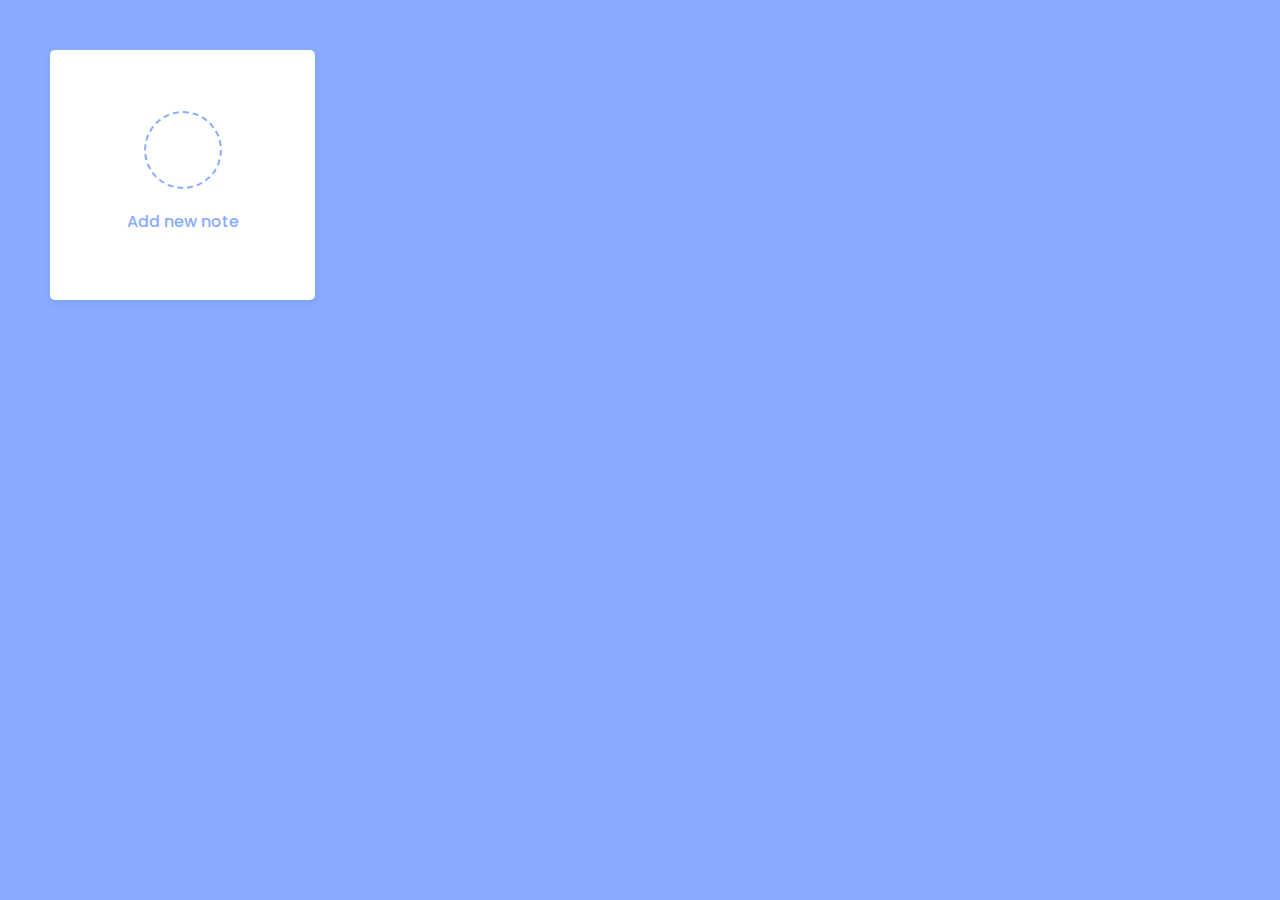
==== index.html @ 2aaf4b33 "updates" ====
<!DOCTYPE html>
<html lang="en" dir="ltr">

<head>
  <meta charset="utf-8">
  <title>Notepad App</title>
  <link rel="stylesheet" href="style.css">
  <meta name="viewport" content="width=device-width, initial-scale=1.0">
  <link rel="stylesheet" href="styling.css">
</head>

<body>
  <div class="popup-box">
    <div class="popup">
      <div class="content">
        <header>
          <p></p>
          <i class="uil uil-times"></i>
        </header>
        <form action="#">
          <div class="row title">
            <label>Title</label>
            <input type="text" spellcheck="false">
          </div>
          <div class="row description">
            <label>Description</label>
            <textarea spellcheck="false"></textarea>
          </div>
          <button></button>
        </form>
      </div>
    </div>
  </div>
  <div class="wrapper">
    <li class="add-box">
      <div class="icon"><i class="uil uil-plus"></i></div>
      <p>Add new note</p>
    </li>
  </div>

  <script src="script.js"></script>

</body>

</html>
---- styling.css ----
/* Import Google Font - Poppins */
@import url('https://fonts.googleapis.com/css2?family=Poppins:wght@400;500;600;700&display=swap');

* {
  margin: 0;
  padding: 0;
  box-sizing: border-box;
  font-family: 'Poppins', sans-serif;
}

body {
  background: #88ABFF;
}

::selection {
  color: #fff;
  background: #618cf8;
}

.wrapper {
  margin: 50px;
  display: grid;
  gap: 25px;
  grid-template-columns: repeat(auto-fill, 265px);
}

.wrapper li {
  height: 250px;
  list-style: none;
  border-radius: 5px;
  padding: 15px 20px 20px;
  background: #fff;
  box-shadow: 0 4px 8px rgba(0, 0, 0, 0.05);
}

.add-box,
.icon,
.bottom-content,
.popup,
header,
.settings .menu li {
  display: flex;
  align-items: center;
  justify-content: space-between;
}

.add-box {
  cursor: pointer;
  flex-direction: column;
  justify-content: center;
}

.add-box .icon {
  height: 78px;
  width: 78px;
  color: #88ABFF;
  font-size: 40px;
  border-radius: 50%;
  justify-content: center;
  border: 2px dashed #88ABFF;
}

.add-box p {
  color: #88ABFF;
  font-weight: 500;
  margin-top: 20px;
}

.note {
  display: flex;
  flex-direction: column;
  justify-content: space-between;
}

.note .details {
  max-height: 165px;
  overflow-y: auto;
}

.note .details::-webkit-scrollbar,
.popup textarea::-webkit-scrollbar {
  width: 0;
}

.note .details:hover::-webkit-scrollbar,
.popup textarea:hover::-webkit-scrollbar {
  width: 5px;
}

.note .details:hover::-webkit-scrollbar-track,
.popup textarea:hover::-webkit-scrollbar-track {
  background: #f1f1f1;
  border-radius: 25px;
}

.note .details:hover::-webkit-scrollbar-thumb,
.popup textarea:hover::-webkit-scrollbar-thumb {
  background: #e6e6e6;
  border-radius: 25px;
}

.note p {
  font-size: 22px;
  font-weight: 500;
}

.note span {
  display: block;
  color: #575757;
  font-size: 16px;
  margin-top: 5px;
}

.note .bottom-content {
  padding-top: 10px;
  border-top: 1px solid #ccc;
}

.bottom-content span {
  color: #6D6D6D;
  font-size: 14px;
}

.bottom-content .settings {
  position: relative;
}

.bottom-content .settings i {
  color: #6D6D6D;
  cursor: pointer;
  font-size: 15px;
}

.settings .menu {
  z-index: 1;
  bottom: 0;
  right: -5px;
  padding: 5px 0;
  background: #fff;
  position: absolute;
  border-radius: 4px;
  transform: scale(0);
  transform-origin: bottom right;
  box-shadow: 0 0 6px rgba(0, 0, 0, 0.15);
  transition: transform 0.2s ease;
}

.settings.show .menu {
  transform: scale(1);
}

.settings .menu li {
  height: 25px;
  font-size: 16px;
  margin-bottom: 2px;
  padding: 17px 15px;
  cursor: pointer;
  box-shadow: none;
  border-radius: 0;
  justify-content: flex-start;
}

.menu li:last-child {
  margin-bottom: 0;
}

.menu li:hover {
  background: #f5f5f5;
}

.menu li i {
  padding-right: 8px;
}

.popup-box {
  position: fixed;
  top: 0;
  left: 0;
  z-index: 2;
  height: 100%;
  width: 100%;
  background: rgba(0, 0, 0, 0.4);
}

.popup-box .popup {
  position: absolute;
  top: 50%;
  left: 50%;
  z-index: 3;
  width: 100%;
  max-width: 400px;
  justify-content: center;
  transform: translate(-50%, -50%) scale(0.95);
}

.popup-box,
.popup {
  opacity: 0;
  pointer-events: none;
  transition: all 0.25s ease;
}

.popup-box.show,
.popup-box.show .popup {
  opacity: 1;
  pointer-events: auto;
}

.popup-box.show .popup {
  transform: translate(-50%, -50%) scale(1);
}

.popup .content {
  border-radius: 5px;
  background: #fff;
  width: calc(100% - 15px);
  box-shadow: 0 0 15px rgba(0, 0, 0, 0.1);
}

.content header {
  padding: 15px 25px;
  border-bottom: 1px solid #ccc;
}

.content header p {
  font-size: 20px;
  font-weight: 500;
}

.content header i {
  color: #8b8989;
  cursor: pointer;
  font-size: 23px;
}

.content form {
  margin: 15px 25px 35px;
}

.content form .row {
  margin-bottom: 20px;
}

form .row label {
  font-size: 18px;
  display: block;
  margin-bottom: 6px;
}

form :where(input, textarea) {
  height: 50px;
  width: 100%;
  outline: none;
  font-size: 17px;
  padding: 0 15px;
  border-radius: 4px;
  border: 1px solid #999;
}

form :where(input, textarea):focus {
  box-shadow: 0 2px 4px rgba(0, 0, 0, 0.11);
}

form .row textarea {
  height: 150px;
  resize: none;
  padding: 8px 15px;
}

form button {
  width: 100%;
  height: 50px;
  color: #fff;
  outline: none;
  border: none;
  cursor: pointer;
  font-size: 17px;
  border-radius: 4px;
  background: #6A93F8;
}

@media (max-width: 660px) {
  .wrapper {
    margin: 15px;
    gap: 15px;
    grid-template-columns: repeat(auto-fill, 100%);
  }

  .popup-box .popup {
    max-width: calc(100% - 15px);
  }

  .bottom-content .settings i {
    font-size: 17px;
  }
}
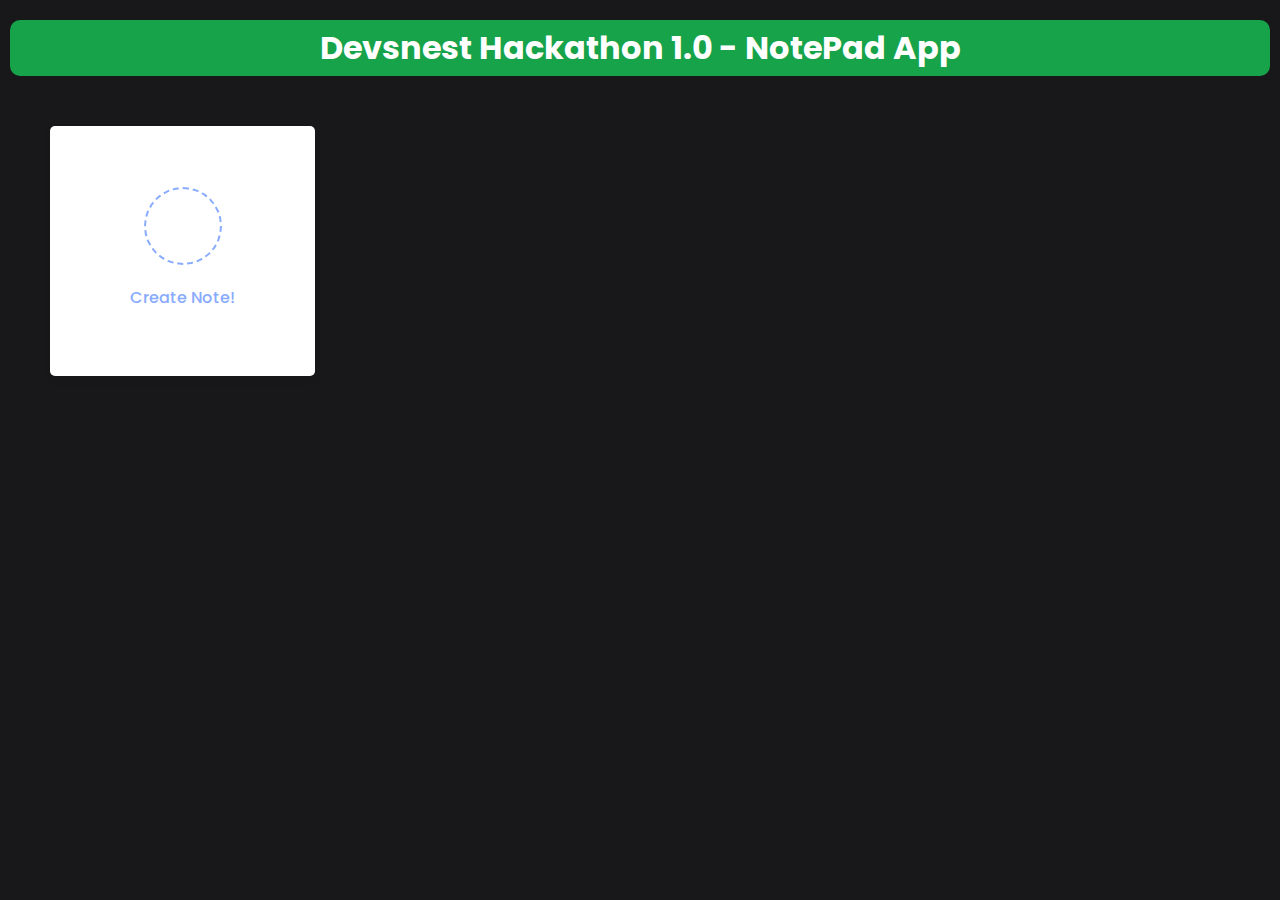
==== commit 0e0c73d6: "ui" ====
--- a/index.html
+++ b/index.html
@@ -10,6 +10,11 @@
 </head>
 
 <body>
+  <h1
+    style="padding: 4px 4px; margin: 20px 10px; color: white; background-color: #16a34a; border-radius: 10px; text-align: center;">
+    Devsnest Hackathon 1.0 -
+    NotePad App
+  </h1>
   <div class="popup-box">
     <div class="popup">
       <div class="content">
@@ -34,7 +39,7 @@
   <div class="wrapper">
     <li class="add-box">
       <div class="icon"><i class="uil uil-plus"></i></div>
-      <p>Add new note</p>
+      <p>Create Note!</p>
     </li>
   </div>
 
--- a/styling.css
+++ b/styling.css
@@ -9,11 +9,11 @@
 }
 
 body {
-  background: #88ABFF;
+  background: #18181b;
 }
 
 ::selection {
-  color: #fff;
+  color: #5050b1;
   background: #618cf8;
 }
 
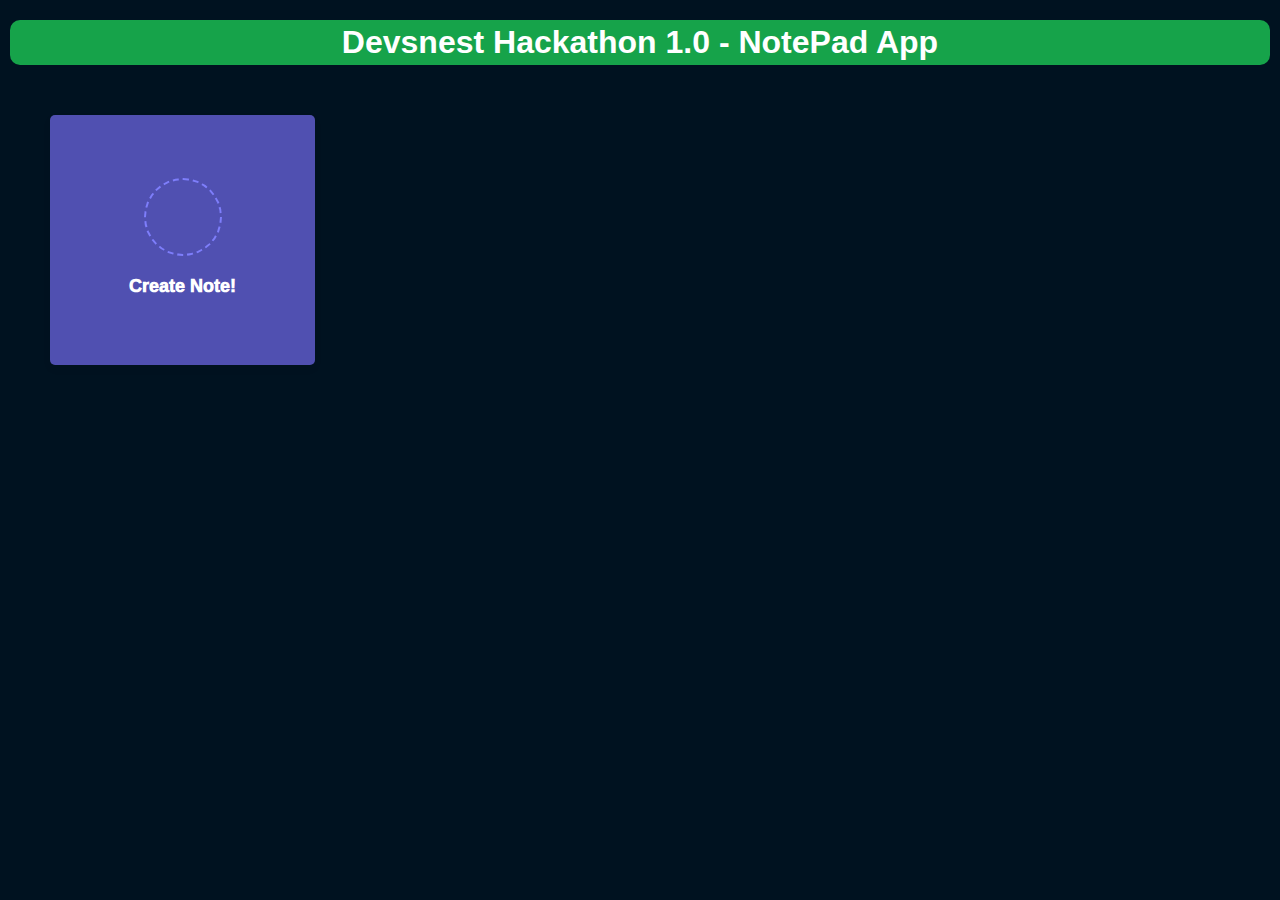
==== commit c13e673f: "added buttons" ====
--- a/index.html
+++ b/index.html
@@ -20,7 +20,7 @@
       <div class="content">
         <header>
           <p></p>
-          <i class="uil uil-times"></i>
+          <i class="uil cross"></i>
         </header>
         <form action="#">
           <div class="row title">
--- a/styling.css
+++ b/styling.css
@@ -1,4 +1,15 @@
-/* Import Google Font - Poppins */
+.setting:before {
+  content: '...';
+  font-size: larger;
+  font-style: normal;
+  color: white;
+}
+
+.cross:before {
+  content: 'X';
+  font-style: normal;
+}
+
 @import url('https://fonts.googleapis.com/css2?family=Poppins:wght@400;500;600;700&display=swap');
 
 * {
@@ -9,11 +20,11 @@
 }
 
 body {
-  background: #18181b;
+  background: #001220;
 }
 
 ::selection {
-  color: #5050b1;
+  color: #fff;
   background: #618cf8;
 }
 
@@ -29,7 +40,7 @@
   list-style: none;
   border-radius: 5px;
   padding: 15px 20px 20px;
-  background: #fff;
+  background: #5050b1;
   box-shadow: 0 4px 8px rgba(0, 0, 0, 0.05);
 }
 
@@ -53,17 +64,22 @@
 .add-box .icon {
   height: 78px;
   width: 78px;
-  color: #88ABFF;
+  color: #7e7efb;
   font-size: 40px;
   border-radius: 50%;
   justify-content: center;
-  border: 2px dashed #88ABFF;
+  border: 2px dashed #7e7efb;
 }
 
 .add-box p {
-  color: #88ABFF;
-  font-weight: 500;
+  color: white;
+  font-size: large;
+  font-weight: 1000;
   margin-top: 20px;
+}
+
+.add-box p:hover {
+  font-size: larger;
 }
 
 .note {
@@ -100,13 +116,14 @@
 }
 
 .note p {
+  color: white;
   font-size: 22px;
   font-weight: 500;
 }
 
 .note span {
   display: block;
-  color: #575757;
+  color: wheat;
   font-size: 16px;
   margin-top: 5px;
 }
@@ -117,7 +134,7 @@
 }
 
 .bottom-content span {
-  color: #6D6D6D;
+  color: #96969e;
   font-size: 14px;
 }
 
@@ -212,7 +229,7 @@
 
 .popup .content {
   border-radius: 5px;
-  background: #fff;
+  background: #141d25;
   width: calc(100% - 15px);
   box-shadow: 0 0 15px rgba(0, 0, 0, 0.1);
 }
@@ -223,6 +240,7 @@
 }
 
 .content header p {
+  color: white;
   font-size: 20px;
   font-weight: 500;
 }
@@ -242,6 +260,7 @@
 }
 
 form .row label {
+  color: white;
   font-size: 18px;
   display: block;
   margin-bottom: 6px;
@@ -270,13 +289,17 @@
 form button {
   width: 100%;
   height: 50px;
-  color: #fff;
+  color: white;
   outline: none;
   border: none;
   cursor: pointer;
   font-size: 17px;
   border-radius: 4px;
-  background: #6A93F8;
+  background: #4f46e5;
+}
+
+form button:hover {
+  background: #16a34a;
 }
 
 @media (max-width: 660px) {
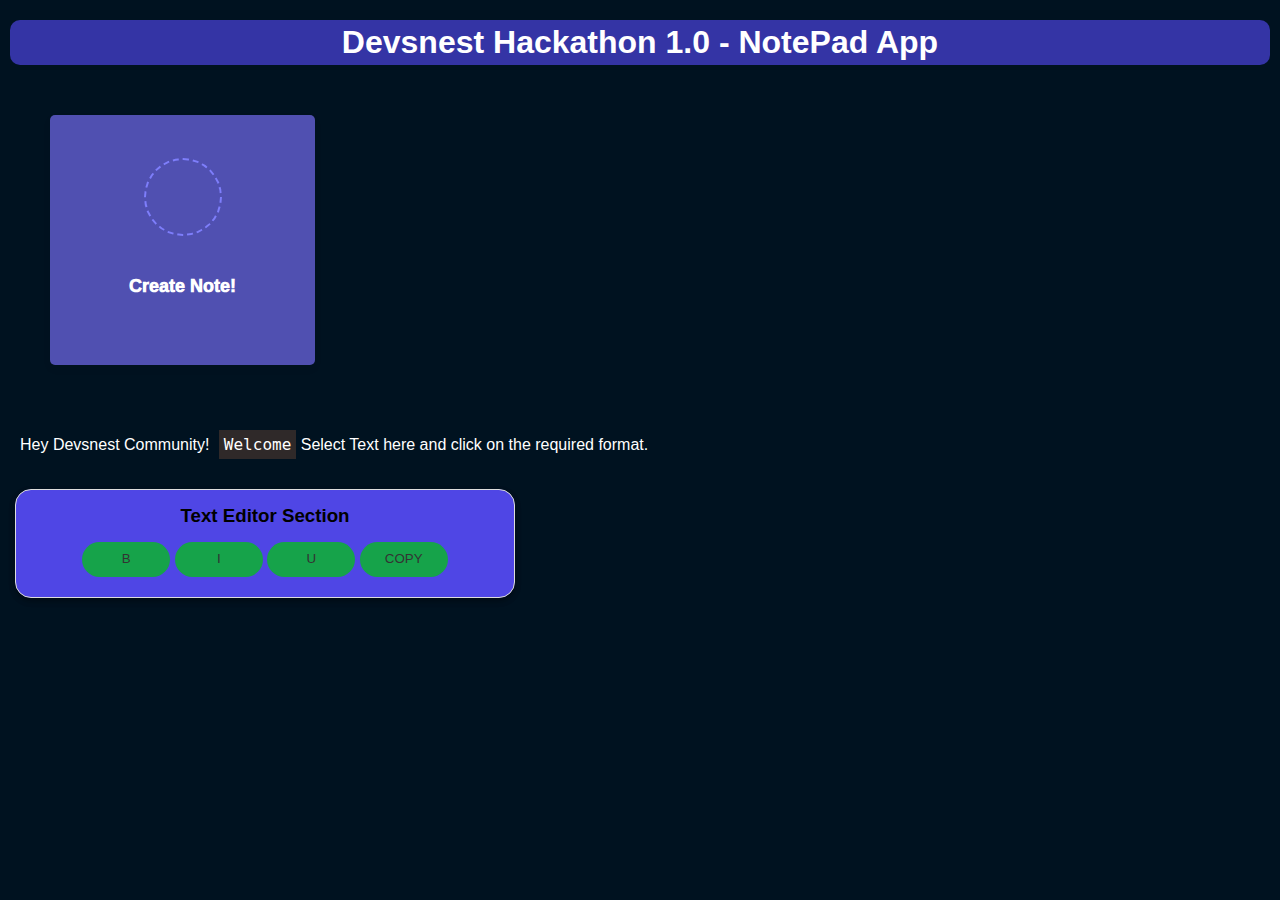
==== commit d1c45337: "changes" ====
--- a/index.html
+++ b/index.html
@@ -2,18 +2,24 @@
 <html lang="en" dir="ltr">
 
 <head>
-  <meta charset="utf-8">
+  <meta charset="utf-8" />
   <title>Notepad App</title>
-  <link rel="stylesheet" href="style.css">
-  <meta name="viewport" content="width=device-width, initial-scale=1.0">
-  <link rel="stylesheet" href="styling.css">
+  <meta name="viewport" content="width=device-width, initial-scale=1.0" />
+  <link rel="stylesheet" href="styles.css" />
 </head>
 
 <body>
-  <h1
-    style="padding: 4px 4px; margin: 20px 10px; color: white; background-color: #16a34a; border-radius: 10px; text-align: center;">
-    Devsnest Hackathon 1.0 -
-    NotePad App
+  <h1 style="
+        padding: 4px 4px;
+        margin: 20px 10px;
+        color: white;
+        /* display: inline-block; */
+
+        background-color: #3434a5;
+        border-radius: 10px;
+        text-align: center;
+      ">
+    Devsnest Hackathon 1.0 - NotePad App
   </h1>
   <div class="popup-box">
     <div class="popup">
@@ -21,11 +27,14 @@
         <header>
           <p></p>
           <i class="uil cross"></i>
+          <i class="uil bold"></i>
+          <i class="uil italic"></i>
+          <i class="uil copy"></i>
         </header>
         <form action="#">
           <div class="row title">
             <label>Title</label>
-            <input type="text" spellcheck="false">
+            <input type="text" spellcheck="false" />
           </div>
           <div class="row description">
             <label>Description</label>
@@ -43,8 +52,28 @@
     </li>
   </div>
 
+  <div class='editor'>
+    <p>
+      Hey Devsnest Community! <code>Welcome</code> Select Text here and click on the required format.
+    </p>
+  </div>
+
+  <div class='options'>
+    <h3 style="padding: 15px; text-align: center;">Text Editor Section</h3>
+    <button onmousedown="event.preventDefault();" onclick="command('bold');">B</button>
+    <button onmousedown="event.preventDefault();" onclick="command('italic');">i</button>
+    <button onmousedown="event.preventDefault();" onclick="command('underline');">U</button>
+    <!-- <button onmousedown="event.preventDefault();" onclick="command('superscript');">Superscript</button> -->
+    <!-- <button onmousedown="event.preventDefault();" onclick="command('cut');">cut</button> -->
+    <button onmousedown="event.preventDefault();" onclick="command('copy');">Copy</button>
+    <!-- <button onmousedown="event.preventDefault();" onclick="command('increaseFontSize');">Font Size Up</button>
+      <button onmousedown="event.preventDefault();" onclick="command('decreaseFontSize');">Font Size Down</button> -->
+  </div>
+
+
+
+
   <script src="script.js"></script>
-
 </body>
 
 </html>--- a/styles.css
+++ b/styles.css
@@ -0,0 +1,406 @@
+.setting:before {
+  content: "...";
+  font-size: larger;
+  font-style: normal;
+  color: white;
+}
+
+
+.options {
+  margin: 15px;
+  border-radius: 16px;
+  background: #4f46e5;
+  box-shadow: 0 3px 6px rgba(0, 0, 0, 0.16), 0 3px 6px rgba(0, 0, 0, 0.23);
+  width: 500px;
+  text-align: center;
+}
+
+b {
+  font-weight: bold;
+}
+
+.editor {
+  outline: none;
+}
+
+big {
+  font-size: 18px;
+  font-weight: bold;
+}
+
+small {
+  font-size: 14px;
+}
+
+code {
+  background: rgb(47, 41, 41);
+  margin-left: 5px;
+  padding: 5px;
+  font-family: 'Inconsolata', monospace;
+}
+
+p,
+pre {
+  padding: 20px;
+  color: white;
+  display: inline-block;
+}
+
+.options {
+  border: 1px solid #ddd;
+  padding: 0 20px 20px;
+}
+
+button {
+  color: #fff;
+  min-width: 88px;
+  padding: 10px 14px;
+  outline: 0;
+  outline-offset: 0;
+  border: 0;
+  border-radius: 22px;
+  transition: all 0.15s ease-in-out;
+  line-height: 1.1;
+  text-transform: uppercase;
+  color: #333;
+  background-color: #16a34a;
+  border-color: #ccc;
+  text-align: center;
+  white-space: nowrap;
+  vertical-align: middle;
+  cursor: pointer;
+  user-select: none;
+
+  /* &:hover{
+    color: #141414;
+    background-color: #e5e5e5;
+  } */
+}
+
+.cross:before {
+  content: "X";
+  font-style: normal;
+}
+
+.bold:before {
+  content: "B";
+  font-style: normal;
+}
+
+.italic:before {
+  content: "i";
+  font-style: normal;
+}
+
+.copy:before {
+  content: "C";
+  font-style: normal;
+}
+
+@import url("https://fonts.googleapis.com/css2?family=Poppins:wght@400;500;600;700&display=swap");
+
+* {
+  margin: 0;
+  padding: 0;
+  box-sizing: border-box;
+  font-family: "Poppins", sans-serif;
+}
+
+body {
+  background: #001220;
+}
+
+::selection {
+  color: #fff;
+  background: #618cf8;
+}
+
+.wrapper {
+  margin: 50px;
+  display: grid;
+  gap: 25px;
+  grid-template-columns: repeat(auto-fill, 265px);
+}
+
+.wrapper li {
+  height: 250px;
+  list-style: none;
+  border-radius: 5px;
+  padding: 15px 20px 20px;
+  background: #5050b1;
+  box-shadow: 0 4px 8px rgba(0, 0, 0, 0.05);
+}
+
+.add-box,
+.icon,
+.bottom-content,
+.popup,
+header,
+.settings .menu li {
+  display: flex;
+  align-items: center;
+  justify-content: space-between;
+}
+
+.add-box {
+  cursor: pointer;
+  flex-direction: column;
+  justify-content: center;
+}
+
+.add-box .icon {
+  height: 78px;
+  width: 78px;
+  color: #7e7efb;
+  font-size: 40px;
+  border-radius: 50%;
+  justify-content: center;
+  border: 2px dashed #7e7efb;
+}
+
+.add-box p {
+  color: white;
+  font-size: large;
+  font-weight: 1000;
+  margin-top: 20px;
+}
+
+.add-box p:hover {
+  font-size: larger;
+}
+
+.note {
+  display: flex;
+  flex-direction: column;
+  justify-content: space-between;
+}
+
+.note .details {
+  max-height: 165px;
+  overflow-y: auto;
+}
+
+.note .details::-webkit-scrollbar,
+.popup textarea::-webkit-scrollbar {
+  width: 0;
+}
+
+.note .details:hover::-webkit-scrollbar,
+.popup textarea:hover::-webkit-scrollbar {
+  width: 5px;
+}
+
+.note .details:hover::-webkit-scrollbar-track,
+.popup textarea:hover::-webkit-scrollbar-track {
+  background: #f1f1f1;
+  border-radius: 25px;
+}
+
+.note .details:hover::-webkit-scrollbar-thumb,
+.popup textarea:hover::-webkit-scrollbar-thumb {
+  background: #e6e6e6;
+  border-radius: 25px;
+}
+
+.note p {
+  color: white;
+  font-size: 22px;
+  font-weight: 500;
+}
+
+.note span {
+  display: block;
+  color: wheat;
+  font-size: 16px;
+  margin-top: 5px;
+}
+
+.note .bottom-content {
+  padding-top: 10px;
+  border-top: 1px solid #ccc;
+}
+
+.bottom-content span {
+  color: #96969e;
+  font-size: 14px;
+}
+
+.bottom-content .settings {
+  position: relative;
+}
+
+.bottom-content .settings i {
+  color: #6d6d6d;
+  cursor: pointer;
+  font-size: 15px;
+}
+
+.settings .menu {
+  z-index: 1;
+  bottom: 0;
+  right: -5px;
+  padding: 5px 0;
+  background: #fff;
+  position: absolute;
+  border-radius: 4px;
+  transform: scale(0);
+  transform-origin: bottom right;
+  box-shadow: 0 0 6px rgba(0, 0, 0, 0.15);
+  transition: transform 0.2s ease;
+}
+
+.settings.show .menu {
+  transform: scale(1);
+}
+
+.settings .menu li {
+  height: 25px;
+  font-size: 16px;
+  margin-bottom: 2px;
+  padding: 17px 15px;
+  cursor: pointer;
+  box-shadow: none;
+  border-radius: 0;
+  justify-content: flex-start;
+}
+
+.menu li:last-child {
+  margin-bottom: 0;
+}
+
+.menu li:hover {
+  background: #f5f5f5;
+}
+
+.menu li i {
+  padding-right: 8px;
+}
+
+.popup-box {
+  position: fixed;
+  top: 0;
+  left: 0;
+  z-index: 2;
+  height: 100%;
+  width: 100%;
+  background: rgba(0, 0, 0, 0.4);
+}
+
+.popup-box .popup {
+  position: absolute;
+  top: 50%;
+  left: 50%;
+  z-index: 3;
+  width: 100%;
+  max-width: 400px;
+  justify-content: center;
+  transform: translate(-50%, -50%) scale(0.95);
+}
+
+.popup-box,
+.popup {
+  opacity: 0;
+  pointer-events: none;
+  transition: all 0.25s ease;
+}
+
+.popup-box.show,
+.popup-box.show .popup {
+  opacity: 1;
+  pointer-events: auto;
+}
+
+.popup-box.show .popup {
+  transform: translate(-50%, -50%) scale(1);
+}
+
+.popup .content {
+  border-radius: 5px;
+  background: #141d25;
+  width: calc(100% - 15px);
+  box-shadow: 0 0 15px rgba(0, 0, 0, 0.1);
+}
+
+.content header {
+  padding: 15px 25px;
+  border-bottom: 1px solid #ccc;
+}
+
+.content header p {
+  color: white;
+  font-size: 20px;
+  font-weight: 500;
+}
+
+.content header i {
+  color: #8b8989;
+  cursor: pointer;
+  font-size: 23px;
+}
+
+.content form {
+  margin: 15px 25px 35px;
+}
+
+.content form .row {
+  margin-bottom: 20px;
+}
+
+form .row label {
+  color: white;
+  font-size: 18px;
+  display: block;
+  margin-bottom: 6px;
+}
+
+form :where(input, textarea) {
+  height: 50px;
+  width: 100%;
+  outline: none;
+  font-size: 17px;
+  padding: 0 15px;
+  border-radius: 4px;
+  border: 1px solid #999;
+}
+
+form :where(input, textarea):focus {
+  box-shadow: 0 2px 4px rgba(0, 0, 0, 0.11);
+}
+
+form .row textarea {
+  height: 150px;
+  resize: none;
+  padding: 8px 15px;
+}
+
+form button {
+  width: 100%;
+  height: 50px;
+  color: white;
+  outline: none;
+  border: none;
+  cursor: pointer;
+  font-size: 17px;
+  border-radius: 4px;
+  background: #4f46e5;
+}
+
+form button:hover {
+  background: #16a34a;
+}
+
+@media (max-width: 660px) {
+  .wrapper {
+    margin: 15px;
+    gap: 15px;
+    grid-template-columns: repeat(auto-fill, 100%);
+  }
+
+  .popup-box .popup {
+    max-width: calc(100% - 15px);
+  }
+
+  .bottom-content .settings i {
+    font-size: 17px;
+  }
+}